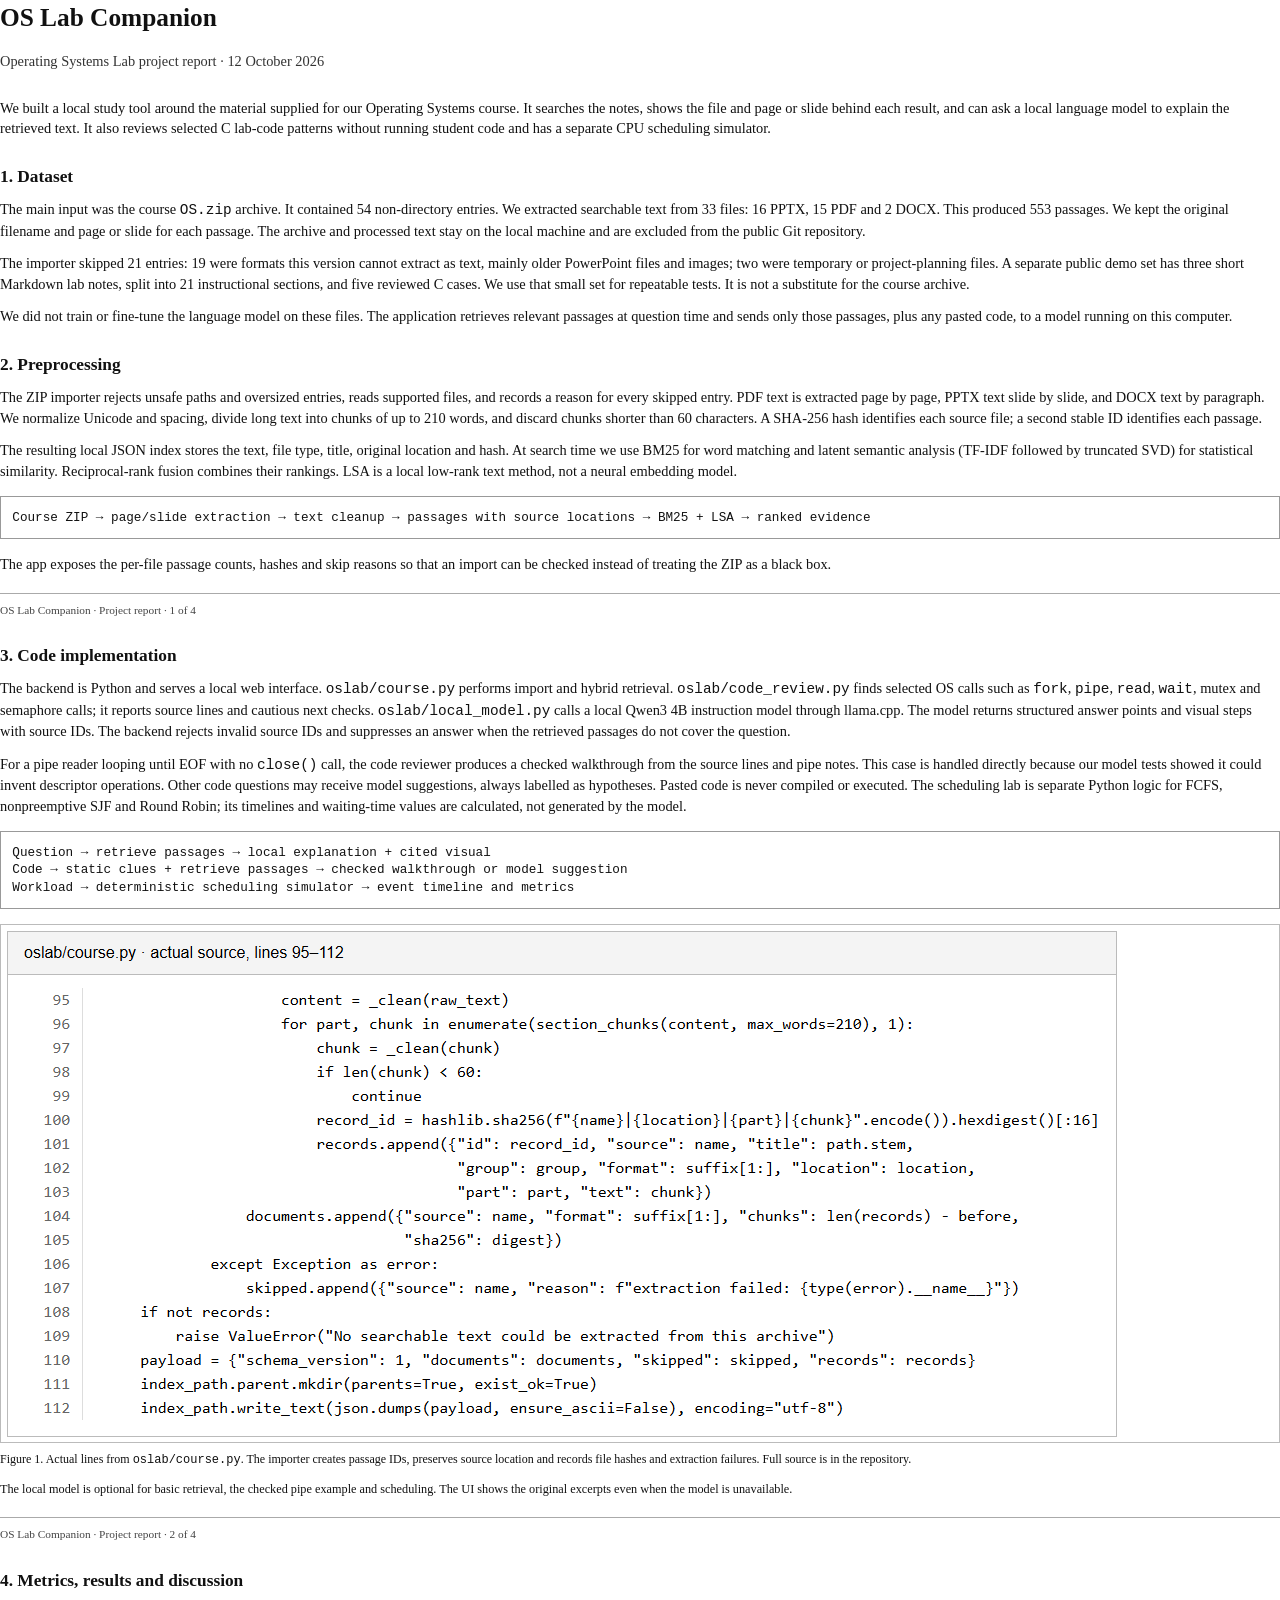
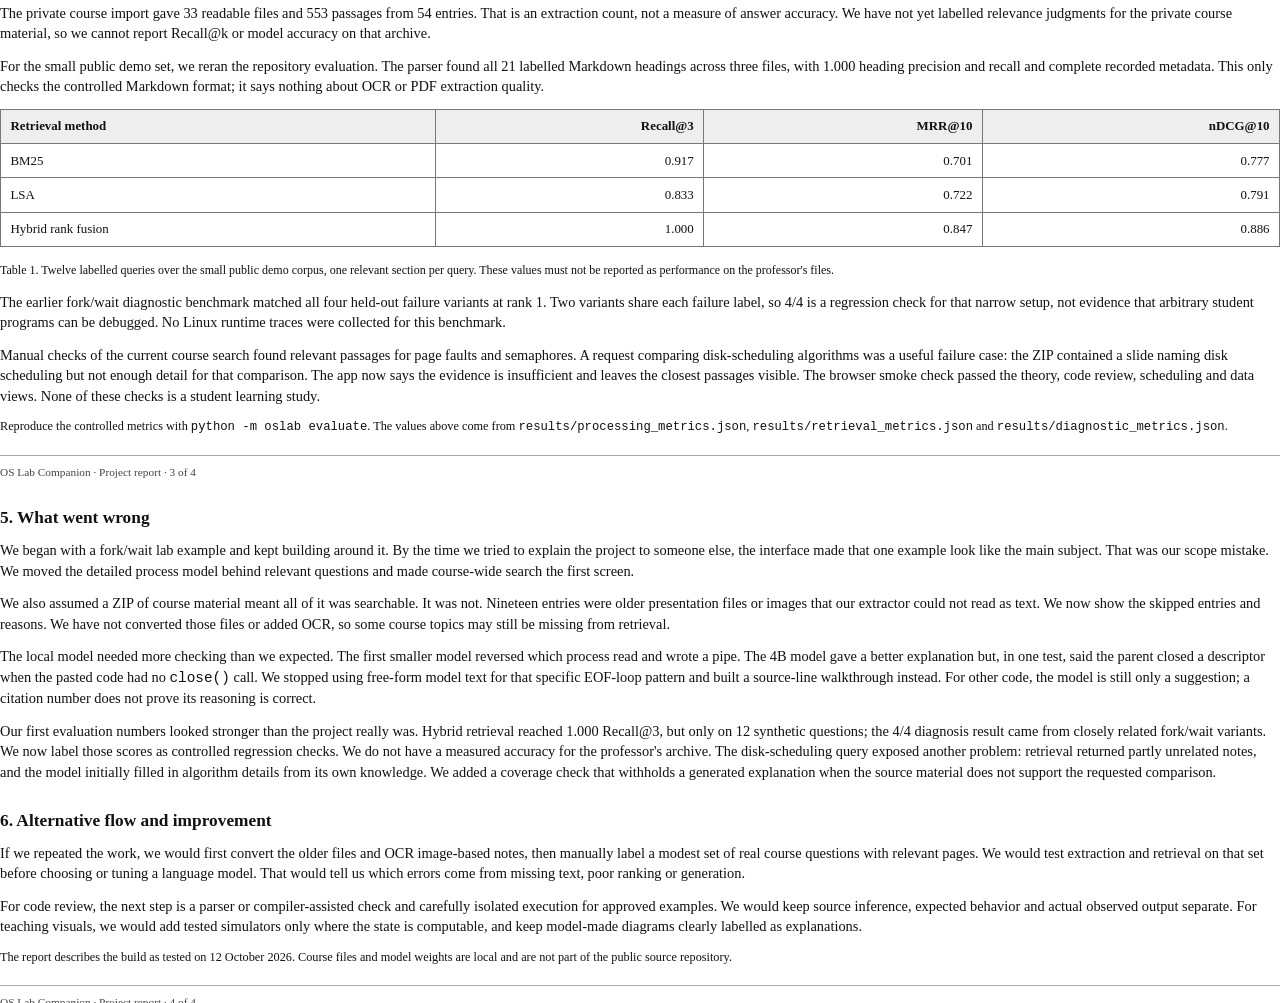
==== docs/SUBMISSION_REPORT_2026-10-12.html @ 82b8b7ef "Build course-wide OS companion and submission report" ====
<!doctype html>
<html lang="en">
<head>
  <meta charset="utf-8">
  <title>OS Lab Companion — Project Report</title>
  <style>
    @page { size: A4; margin: 15mm 17mm; }
    * { box-sizing: border-box; }
    body { margin: 0; color: #111; font: 10.8pt/1.42 "Times New Roman", Times, serif; }
    .page { break-after: page; }
    .page:last-child { break-after: auto; }
    h1 { font-size: 19pt; font-weight: bold; margin: 0 0 4mm; }
    h2 { font-size: 13pt; margin: 7mm 0 2.5mm; }
    h3 { font-size: 11pt; margin: 4.5mm 0 1.5mm; }
    p { margin: 0 0 3.2mm; }
    .meta { color: #333; margin-bottom: 7mm; }
    .small { font-size: 9.2pt; }
    .caption { font-size: 9pt; margin-top: 2mm; }
    .flow { border: 1px solid #999; padding: 3mm; font: 9.5pt/1.4 Consolas, monospace; margin: 4mm 0; }
    table { border-collapse: collapse; width: 100%; font-size: 9.7pt; margin: 3mm 0 4mm; }
    th, td { border: 1px solid #777; padding: 2mm 2.5mm; text-align: left; vertical-align: top; }
    th { font-weight: bold; background: #eee; }
    .number { text-align: right; white-space: nowrap; }
    img { display: block; max-width: 100%; height: auto; }
    .figure { border: 1px solid #bbb; padding: 1.5mm; margin-top: 3mm; }
    .page-mark { margin-top: 5mm; border-top: 1px solid #aaa; padding-top: 2mm; font-size: 8.5pt; color: #444; }
  </style>
</head>
<body>
  <section class="page">
    <h1>OS Lab Companion</h1>
    <p class="meta">Operating Systems Lab project report · 12 October 2026</p>
    <p>We built a local study tool around the material supplied for our Operating Systems course. It searches the notes, shows the file and page or slide behind each result, and can ask a local language model to explain the retrieved text. It also reviews selected C lab-code patterns without running student code and has a separate CPU scheduling simulator.</p>

    <h2>1. Dataset</h2>
    <p>The main input was the course <code>OS.zip</code> archive. It contained 54 non-directory entries. We extracted searchable text from 33 files: 16 PPTX, 15 PDF and 2 DOCX. This produced 553 passages. We kept the original filename and page or slide for each passage. The archive and processed text stay on the local machine and are excluded from the public Git repository.</p>
    <p>The importer skipped 21 entries: 19 were formats this version cannot extract as text, mainly older PowerPoint files and images; two were temporary or project-planning files. A separate public demo set has three short Markdown lab notes, split into 21 instructional sections, and five reviewed C cases. We use that small set for repeatable tests. It is not a substitute for the course archive.</p>
    <p>We did not train or fine-tune the language model on these files. The application retrieves relevant passages at question time and sends only those passages, plus any pasted code, to a model running on this computer.</p>

    <h2>2. Preprocessing</h2>
    <p>The ZIP importer rejects unsafe paths and oversized entries, reads supported files, and records a reason for every skipped entry. PDF text is extracted page by page, PPTX text slide by slide, and DOCX text by paragraph. We normalize Unicode and spacing, divide long text into chunks of up to 210 words, and discard chunks shorter than 60 characters. A SHA-256 hash identifies each source file; a second stable ID identifies each passage.</p>
    <p>The resulting local JSON index stores the text, file type, title, original location and hash. At search time we use BM25 for word matching and latent semantic analysis (TF-IDF followed by truncated SVD) for statistical similarity. Reciprocal-rank fusion combines their rankings. LSA is a local low-rank text method, not a neural embedding model.</p>
    <div class="flow">Course ZIP → page/slide extraction → text cleanup → passages with source locations → BM25 + LSA → ranked evidence</div>
    <p>The app exposes the per-file passage counts, hashes and skip reasons so that an import can be checked instead of treating the ZIP as a black box.</p>
    <div class="page-mark">OS Lab Companion · Project report · 1 of 4</div>
  </section>

  <section class="page">
    <h2>3. Code implementation</h2>
    <p>The backend is Python and serves a local web interface. <code>oslab/course.py</code> performs import and hybrid retrieval. <code>oslab/code_review.py</code> finds selected OS calls such as <code>fork</code>, <code>pipe</code>, <code>read</code>, <code>wait</code>, mutex and semaphore calls; it reports source lines and cautious next checks. <code>oslab/local_model.py</code> calls a local Qwen3 4B instruction model through llama.cpp. The model returns structured answer points and visual steps with source IDs. The backend rejects invalid source IDs and suppresses an answer when the retrieved passages do not cover the question.</p>
    <p>For a pipe reader looping until EOF with no <code>close()</code> call, the code reviewer produces a checked walkthrough from the source lines and pipe notes. This case is handled directly because our model tests showed it could invent descriptor operations. Other code questions may receive model suggestions, always labelled as hypotheses. Pasted code is never compiled or executed. The scheduling lab is separate Python logic for FCFS, nonpreemptive SJF and Round Robin; its timelines and waiting-time values are calculated, not generated by the model.</p>
    <div class="flow">Question → retrieve passages → local explanation + cited visual<br>Code → static clues + retrieve passages → checked walkthrough or model suggestion<br>Workload → deterministic scheduling simulator → event timeline and metrics</div>
    <div class="figure"><img src="images/code_import_excerpt.png" alt="Actual course importer source code with line numbers"></div>
    <p class="caption">Figure 1. Actual lines from <code>oslab/course.py</code>. The importer creates passage IDs, preserves source location and records file hashes and extraction failures. Full source is in the repository.</p>
    <p class="small">The local model is optional for basic retrieval, the checked pipe example and scheduling. The UI shows the original excerpts even when the model is unavailable.</p>
    <div class="page-mark">OS Lab Companion · Project report · 2 of 4</div>
  </section>

  <section class="page">
    <h2>4. Metrics, results and discussion</h2>
    <p>The private course import gave 33 readable files and 553 passages from 54 entries. That is an extraction count, not a measure of answer accuracy. We have not yet labelled relevance judgments for the private course material, so we cannot report Recall@k or model accuracy on that archive.</p>
    <p>For the small public demo set, we reran the repository evaluation. The parser found all 21 labelled Markdown headings across three files, with 1.000 heading precision and recall and complete recorded metadata. This only checks the controlled Markdown format; it says nothing about OCR or PDF extraction quality.</p>
    <table>
      <thead><tr><th>Retrieval method</th><th class="number">Recall@3</th><th class="number">MRR@10</th><th class="number">nDCG@10</th></tr></thead>
      <tbody>
        <tr><td>BM25</td><td class="number">0.917</td><td class="number">0.701</td><td class="number">0.777</td></tr>
        <tr><td>LSA</td><td class="number">0.833</td><td class="number">0.722</td><td class="number">0.791</td></tr>
        <tr><td>Hybrid rank fusion</td><td class="number">1.000</td><td class="number">0.847</td><td class="number">0.886</td></tr>
      </tbody>
    </table>
    <p class="caption">Table 1. Twelve labelled queries over the small public demo corpus, one relevant section per query. These values must not be reported as performance on the professor's files.</p>
    <p>The earlier fork/wait diagnostic benchmark matched all four held-out failure variants at rank 1. Two variants share each failure label, so 4/4 is a regression check for that narrow setup, not evidence that arbitrary student programs can be debugged. No Linux runtime traces were collected for this benchmark.</p>
    <p>Manual checks of the current course search found relevant passages for page faults and semaphores. A request comparing disk-scheduling algorithms was a useful failure case: the ZIP contained a slide naming disk scheduling but not enough detail for that comparison. The app now says the evidence is insufficient and leaves the closest passages visible. The browser smoke check passed the theory, code review, scheduling and data views. None of these checks is a student learning study.</p>
    <p class="small">Reproduce the controlled metrics with <code>python -m oslab evaluate</code>. The values above come from <code>results/processing_metrics.json</code>, <code>results/retrieval_metrics.json</code> and <code>results/diagnostic_metrics.json</code>.</p>
    <div class="page-mark">OS Lab Companion · Project report · 3 of 4</div>
  </section>

  <section class="page">
    <h2>5. What went wrong</h2>
    <p>We began with a fork/wait lab example and kept building around it. By the time we tried to explain the project to someone else, the interface made that one example look like the main subject. That was our scope mistake. We moved the detailed process model behind relevant questions and made course-wide search the first screen.</p>
    <p>We also assumed a ZIP of course material meant all of it was searchable. It was not. Nineteen entries were older presentation files or images that our extractor could not read as text. We now show the skipped entries and reasons. We have not converted those files or added OCR, so some course topics may still be missing from retrieval.</p>
    <p>The local model needed more checking than we expected. The first smaller model reversed which process read and wrote a pipe. The 4B model gave a better explanation but, in one test, said the parent closed a descriptor when the pasted code had no <code>close()</code> call. We stopped using free-form model text for that specific EOF-loop pattern and built a source-line walkthrough instead. For other code, the model is still only a suggestion; a citation number does not prove its reasoning is correct.</p>
    <p>Our first evaluation numbers looked stronger than the project really was. Hybrid retrieval reached 1.000 Recall@3, but only on 12 synthetic questions; the 4/4 diagnosis result came from closely related fork/wait variants. We now label those scores as controlled regression checks. We do not have a measured accuracy for the professor's archive. The disk-scheduling query exposed another problem: retrieval returned partly unrelated notes, and the model initially filled in algorithm details from its own knowledge. We added a coverage check that withholds a generated explanation when the source material does not support the requested comparison.</p>

    <h2>6. Alternative flow and improvement</h2>
    <p>If we repeated the work, we would first convert the older files and OCR image-based notes, then manually label a modest set of real course questions with relevant pages. We would test extraction and retrieval on that set before choosing or tuning a language model. That would tell us which errors come from missing text, poor ranking or generation.</p>
    <p>For code review, the next step is a parser or compiler-assisted check and carefully isolated execution for approved examples. We would keep source inference, expected behavior and actual observed output separate. For teaching visuals, we would add tested simulators only where the state is computable, and keep model-made diagrams clearly labelled as explanations.</p>
    <p class="small">The report describes the build as tested on 12 October 2026. Course files and model weights are local and are not part of the public source repository.</p>
    <div class="page-mark">OS Lab Companion · Project report · 4 of 4</div>
  </section>
</body>
</html>
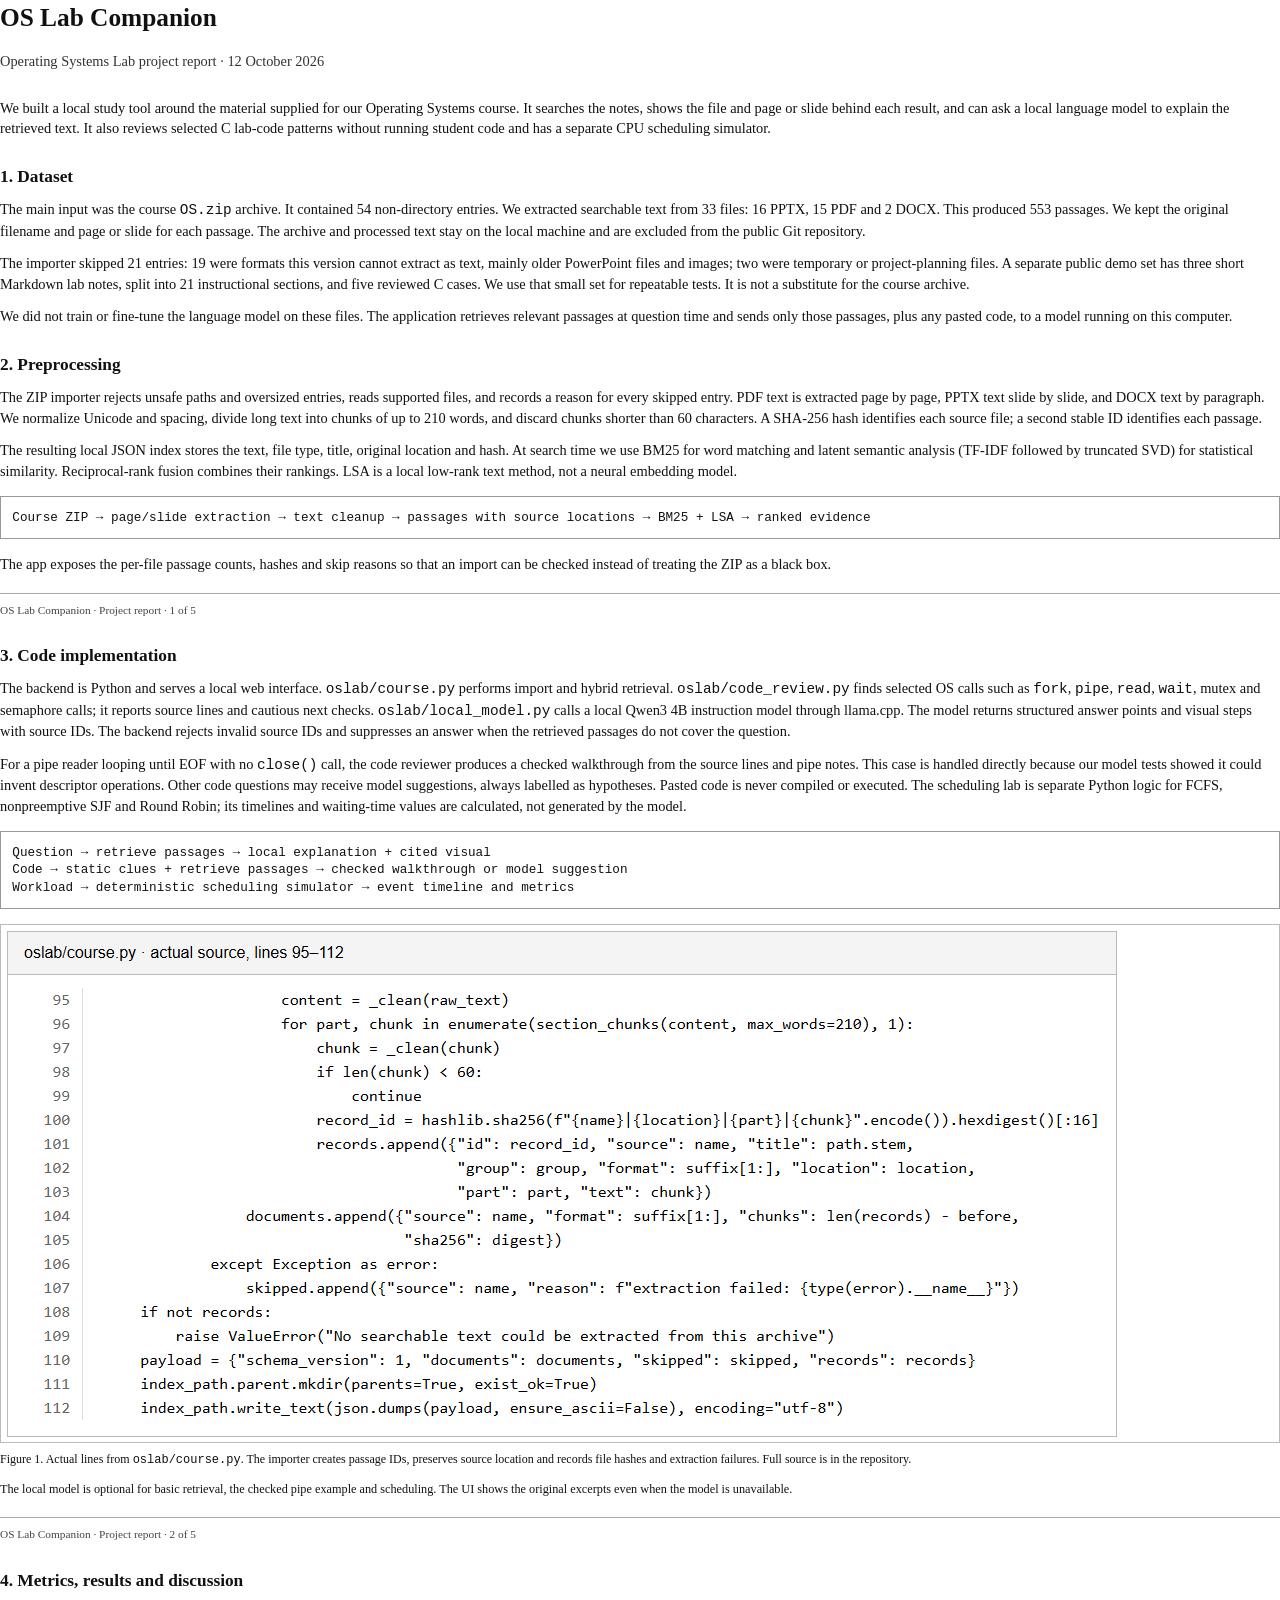
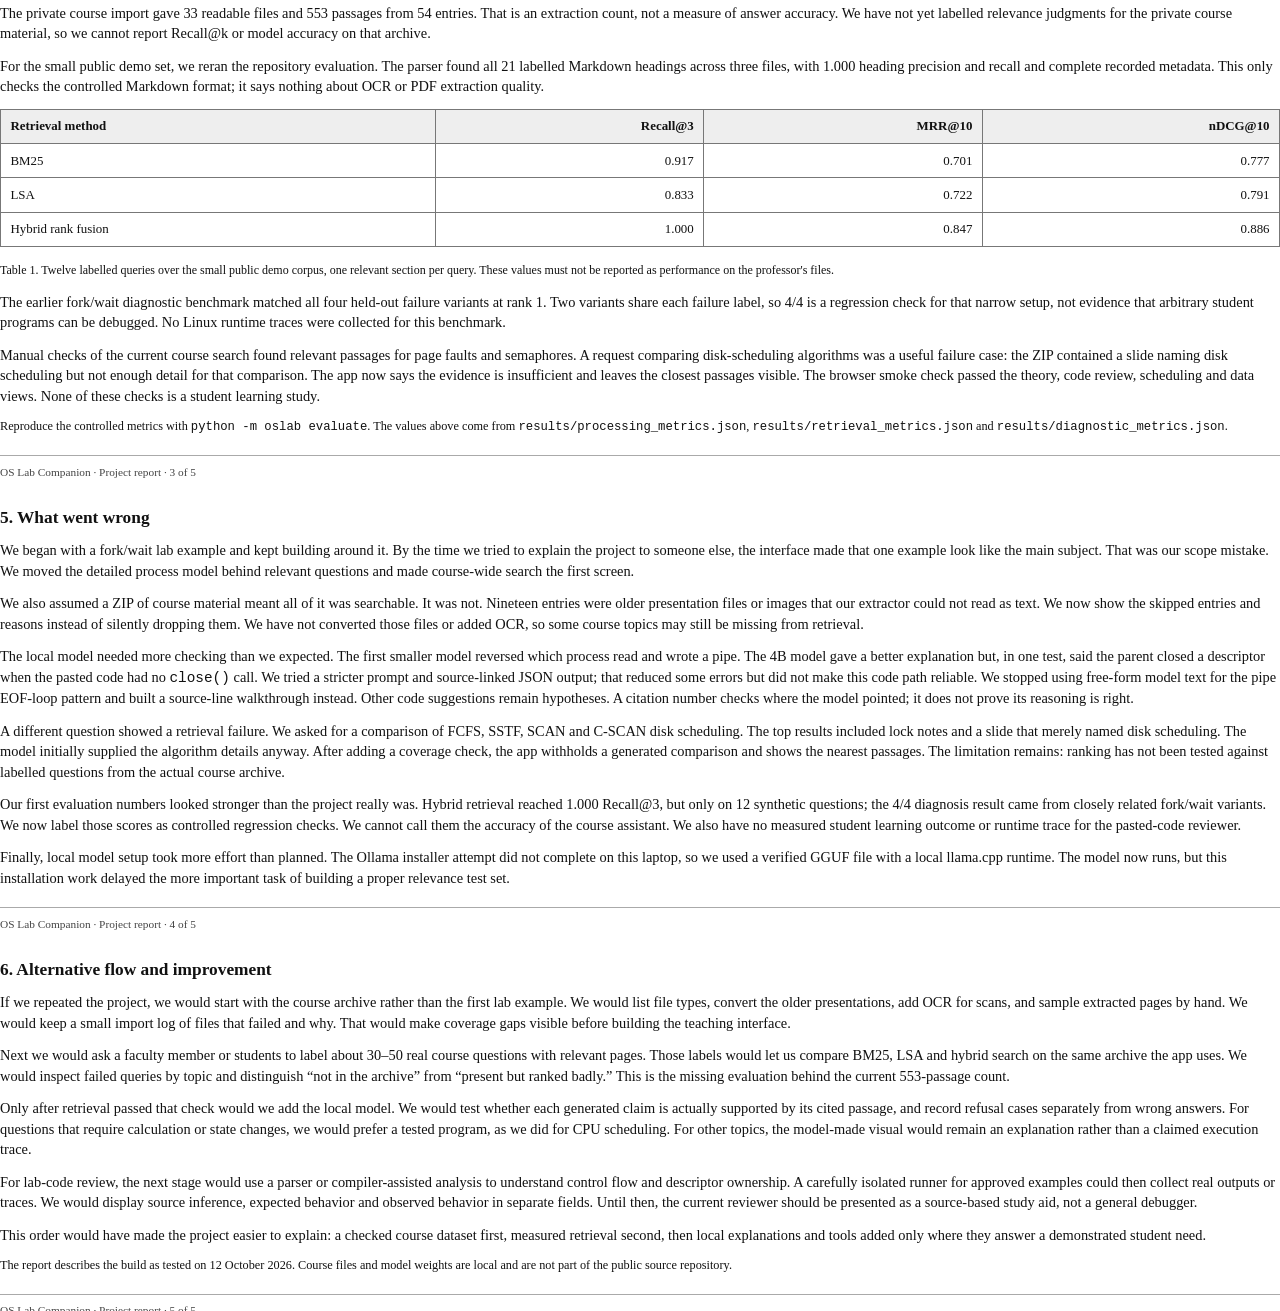
==== commit 0ba02b16: "Expand submission report to five pages" ====
--- a/docs/SUBMISSION_REPORT_2026-10-12.html
+++ b/docs/SUBMISSION_REPORT_2026-10-12.html
@@ -42,7 +42,7 @@
     <p>The resulting local JSON index stores the text, file type, title, original location and hash. At search time we use BM25 for word matching and latent semantic analysis (TF-IDF followed by truncated SVD) for statistical similarity. Reciprocal-rank fusion combines their rankings. LSA is a local low-rank text method, not a neural embedding model.</p>
     <div class="flow">Course ZIP → page/slide extraction → text cleanup → passages with source locations → BM25 + LSA → ranked evidence</div>
     <p>The app exposes the per-file passage counts, hashes and skip reasons so that an import can be checked instead of treating the ZIP as a black box.</p>
-    <div class="page-mark">OS Lab Companion · Project report · 1 of 4</div>
+    <div class="page-mark">OS Lab Companion · Project report · 1 of 5</div>
   </section>
 
   <section class="page">
@@ -53,7 +53,7 @@
     <div class="figure"><img src="images/code_import_excerpt.png" alt="Actual course importer source code with line numbers"></div>
     <p class="caption">Figure 1. Actual lines from <code>oslab/course.py</code>. The importer creates passage IDs, preserves source location and records file hashes and extraction failures. Full source is in the repository.</p>
     <p class="small">The local model is optional for basic retrieval, the checked pipe example and scheduling. The UI shows the original excerpts even when the model is unavailable.</p>
-    <div class="page-mark">OS Lab Companion · Project report · 2 of 4</div>
+    <div class="page-mark">OS Lab Companion · Project report · 2 of 5</div>
   </section>
 
   <section class="page">
@@ -72,21 +72,29 @@
     <p>The earlier fork/wait diagnostic benchmark matched all four held-out failure variants at rank 1. Two variants share each failure label, so 4/4 is a regression check for that narrow setup, not evidence that arbitrary student programs can be debugged. No Linux runtime traces were collected for this benchmark.</p>
     <p>Manual checks of the current course search found relevant passages for page faults and semaphores. A request comparing disk-scheduling algorithms was a useful failure case: the ZIP contained a slide naming disk scheduling but not enough detail for that comparison. The app now says the evidence is insufficient and leaves the closest passages visible. The browser smoke check passed the theory, code review, scheduling and data views. None of these checks is a student learning study.</p>
     <p class="small">Reproduce the controlled metrics with <code>python -m oslab evaluate</code>. The values above come from <code>results/processing_metrics.json</code>, <code>results/retrieval_metrics.json</code> and <code>results/diagnostic_metrics.json</code>.</p>
-    <div class="page-mark">OS Lab Companion · Project report · 3 of 4</div>
+    <div class="page-mark">OS Lab Companion · Project report · 3 of 5</div>
   </section>
 
   <section class="page">
     <h2>5. What went wrong</h2>
     <p>We began with a fork/wait lab example and kept building around it. By the time we tried to explain the project to someone else, the interface made that one example look like the main subject. That was our scope mistake. We moved the detailed process model behind relevant questions and made course-wide search the first screen.</p>
-    <p>We also assumed a ZIP of course material meant all of it was searchable. It was not. Nineteen entries were older presentation files or images that our extractor could not read as text. We now show the skipped entries and reasons. We have not converted those files or added OCR, so some course topics may still be missing from retrieval.</p>
-    <p>The local model needed more checking than we expected. The first smaller model reversed which process read and wrote a pipe. The 4B model gave a better explanation but, in one test, said the parent closed a descriptor when the pasted code had no <code>close()</code> call. We stopped using free-form model text for that specific EOF-loop pattern and built a source-line walkthrough instead. For other code, the model is still only a suggestion; a citation number does not prove its reasoning is correct.</p>
-    <p>Our first evaluation numbers looked stronger than the project really was. Hybrid retrieval reached 1.000 Recall@3, but only on 12 synthetic questions; the 4/4 diagnosis result came from closely related fork/wait variants. We now label those scores as controlled regression checks. We do not have a measured accuracy for the professor's archive. The disk-scheduling query exposed another problem: retrieval returned partly unrelated notes, and the model initially filled in algorithm details from its own knowledge. We added a coverage check that withholds a generated explanation when the source material does not support the requested comparison.</p>
+    <p>We also assumed a ZIP of course material meant all of it was searchable. It was not. Nineteen entries were older presentation files or images that our extractor could not read as text. We now show the skipped entries and reasons instead of silently dropping them. We have not converted those files or added OCR, so some course topics may still be missing from retrieval.</p>
+    <p>The local model needed more checking than we expected. The first smaller model reversed which process read and wrote a pipe. The 4B model gave a better explanation but, in one test, said the parent closed a descriptor when the pasted code had no <code>close()</code> call. We tried a stricter prompt and source-linked JSON output; that reduced some errors but did not make this code path reliable. We stopped using free-form model text for the pipe EOF-loop pattern and built a source-line walkthrough instead. Other code suggestions remain hypotheses. A citation number checks where the model pointed; it does not prove its reasoning is right.</p>
+    <p>A different question showed a retrieval failure. We asked for a comparison of FCFS, SSTF, SCAN and C-SCAN disk scheduling. The top results included lock notes and a slide that merely named disk scheduling. The model initially supplied the algorithm details anyway. After adding a coverage check, the app withholds a generated comparison and shows the nearest passages. The limitation remains: ranking has not been tested against labelled questions from the actual course archive.</p>
+    <p>Our first evaluation numbers looked stronger than the project really was. Hybrid retrieval reached 1.000 Recall@3, but only on 12 synthetic questions; the 4/4 diagnosis result came from closely related fork/wait variants. We now label those scores as controlled regression checks. We cannot call them the accuracy of the course assistant. We also have no measured student learning outcome or runtime trace for the pasted-code reviewer.</p>
+    <p>Finally, local model setup took more effort than planned. The Ollama installer attempt did not complete on this laptop, so we used a verified GGUF file with a local llama.cpp runtime. The model now runs, but this installation work delayed the more important task of building a proper relevance test set.</p>
+    <div class="page-mark">OS Lab Companion · Project report · 4 of 5</div>
+  </section>
 
+  <section class="page">
     <h2>6. Alternative flow and improvement</h2>
-    <p>If we repeated the work, we would first convert the older files and OCR image-based notes, then manually label a modest set of real course questions with relevant pages. We would test extraction and retrieval on that set before choosing or tuning a language model. That would tell us which errors come from missing text, poor ranking or generation.</p>
-    <p>For code review, the next step is a parser or compiler-assisted check and carefully isolated execution for approved examples. We would keep source inference, expected behavior and actual observed output separate. For teaching visuals, we would add tested simulators only where the state is computable, and keep model-made diagrams clearly labelled as explanations.</p>
+    <p>If we repeated the project, we would start with the course archive rather than the first lab example. We would list file types, convert the older presentations, add OCR for scans, and sample extracted pages by hand. We would keep a small import log of files that failed and why. That would make coverage gaps visible before building the teaching interface.</p>
+    <p>Next we would ask a faculty member or students to label about 30–50 real course questions with relevant pages. Those labels would let us compare BM25, LSA and hybrid search on the same archive the app uses. We would inspect failed queries by topic and distinguish “not in the archive” from “present but ranked badly.” This is the missing evaluation behind the current 553-passage count.</p>
+    <p>Only after retrieval passed that check would we add the local model. We would test whether each generated claim is actually supported by its cited passage, and record refusal cases separately from wrong answers. For questions that require calculation or state changes, we would prefer a tested program, as we did for CPU scheduling. For other topics, the model-made visual would remain an explanation rather than a claimed execution trace.</p>
+    <p>For lab-code review, the next stage would use a parser or compiler-assisted analysis to understand control flow and descriptor ownership. A carefully isolated runner for approved examples could then collect real outputs or traces. We would display source inference, expected behavior and observed behavior in separate fields. Until then, the current reviewer should be presented as a source-based study aid, not a general debugger.</p>
+    <p>This order would have made the project easier to explain: a checked course dataset first, measured retrieval second, then local explanations and tools added only where they answer a demonstrated student need.</p>
     <p class="small">The report describes the build as tested on 12 October 2026. Course files and model weights are local and are not part of the public source repository.</p>
-    <div class="page-mark">OS Lab Companion · Project report · 4 of 4</div>
+    <div class="page-mark">OS Lab Companion · Project report · 5 of 5</div>
   </section>
 </body>
 </html>
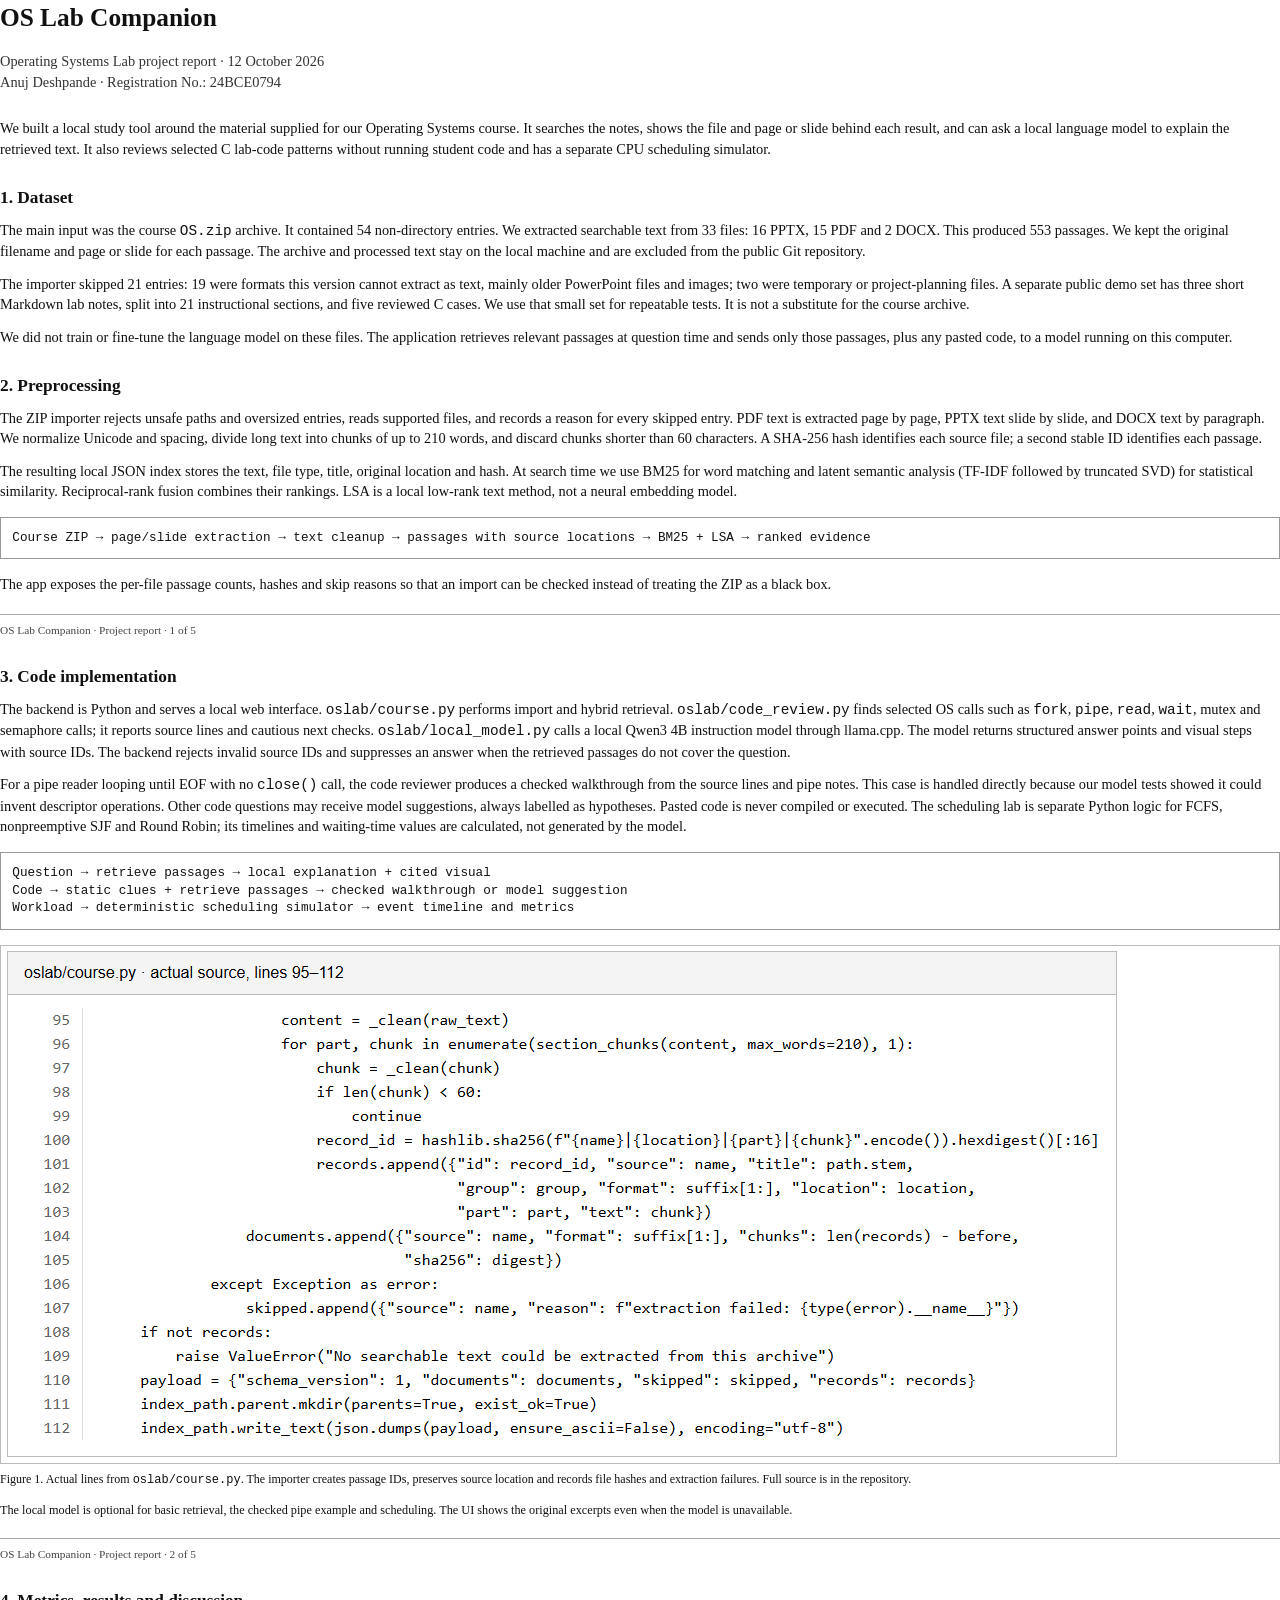
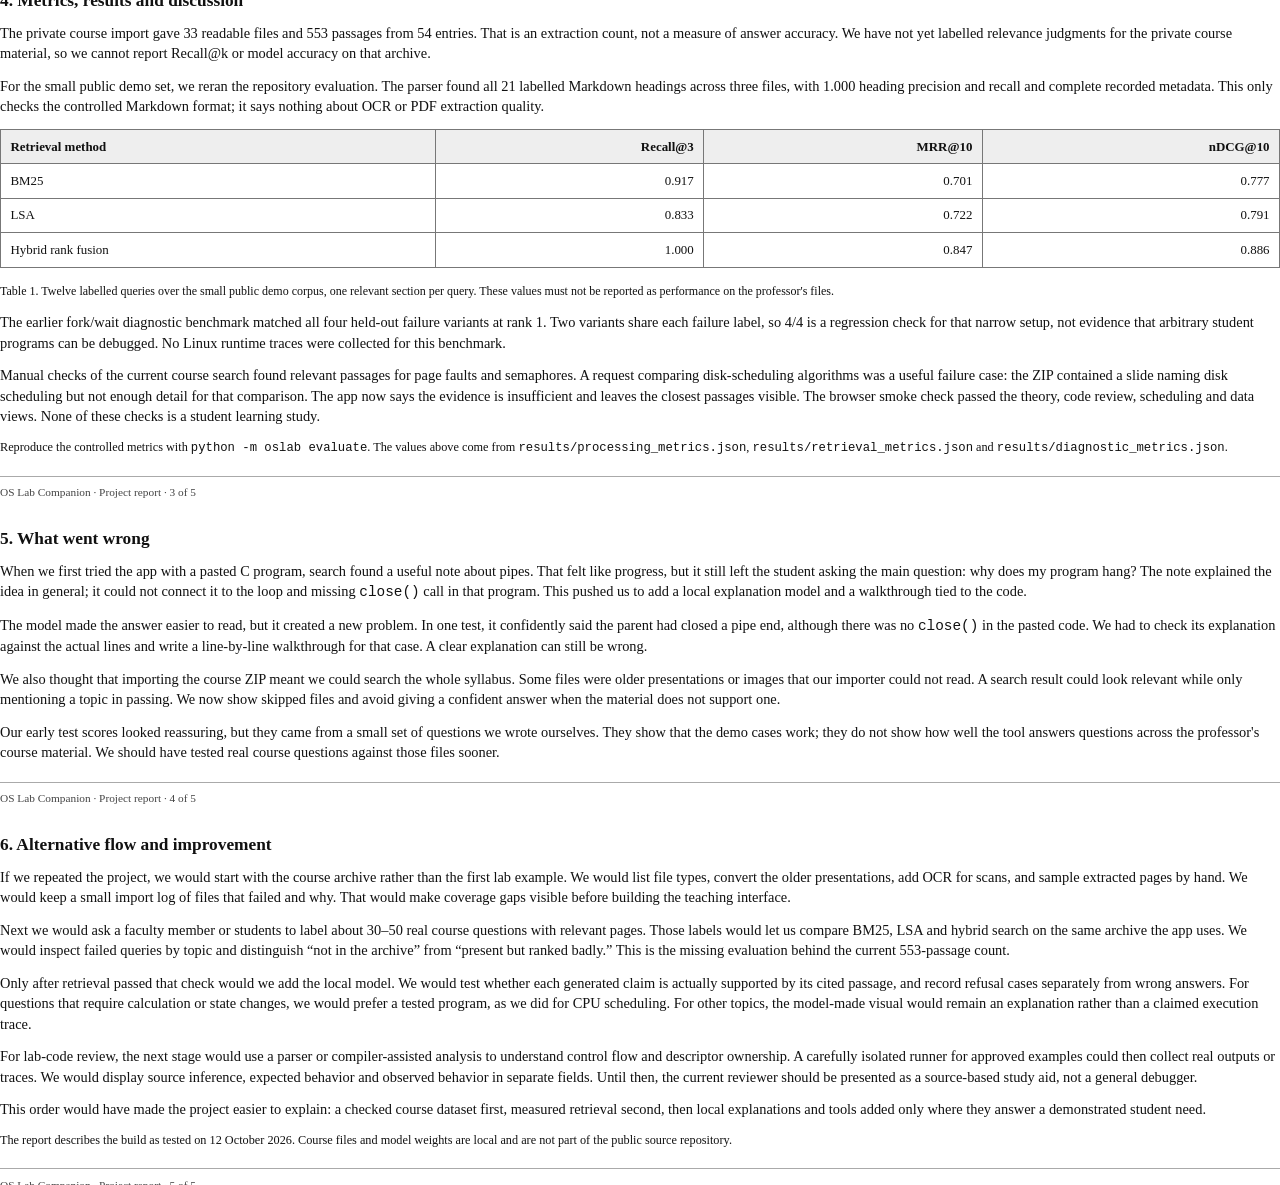
==== commit 751cf69d: "Add student details and revise report reflection" ====
--- a/docs/SUBMISSION_REPORT_2026-10-12.html
+++ b/docs/SUBMISSION_REPORT_2026-10-12.html
@@ -29,7 +29,7 @@
 <body>
   <section class="page">
     <h1>OS Lab Companion</h1>
-    <p class="meta">Operating Systems Lab project report · 12 October 2026</p>
+    <p class="meta">Operating Systems Lab project report · 12 October 2026<br>Anuj Deshpande · Registration No.: 24BCE0794</p>
     <p>We built a local study tool around the material supplied for our Operating Systems course. It searches the notes, shows the file and page or slide behind each result, and can ask a local language model to explain the retrieved text. It also reviews selected C lab-code patterns without running student code and has a separate CPU scheduling simulator.</p>
 
     <h2>1. Dataset</h2>
@@ -77,12 +77,10 @@
 
   <section class="page">
     <h2>5. What went wrong</h2>
-    <p>We began with a fork/wait lab example and kept building around it. By the time we tried to explain the project to someone else, the interface made that one example look like the main subject. That was our scope mistake. We moved the detailed process model behind relevant questions and made course-wide search the first screen.</p>
-    <p>We also assumed a ZIP of course material meant all of it was searchable. It was not. Nineteen entries were older presentation files or images that our extractor could not read as text. We now show the skipped entries and reasons instead of silently dropping them. We have not converted those files or added OCR, so some course topics may still be missing from retrieval.</p>
-    <p>The local model needed more checking than we expected. The first smaller model reversed which process read and wrote a pipe. The 4B model gave a better explanation but, in one test, said the parent closed a descriptor when the pasted code had no <code>close()</code> call. We tried a stricter prompt and source-linked JSON output; that reduced some errors but did not make this code path reliable. We stopped using free-form model text for the pipe EOF-loop pattern and built a source-line walkthrough instead. Other code suggestions remain hypotheses. A citation number checks where the model pointed; it does not prove its reasoning is right.</p>
-    <p>A different question showed a retrieval failure. We asked for a comparison of FCFS, SSTF, SCAN and C-SCAN disk scheduling. The top results included lock notes and a slide that merely named disk scheduling. The model initially supplied the algorithm details anyway. After adding a coverage check, the app withholds a generated comparison and shows the nearest passages. The limitation remains: ranking has not been tested against labelled questions from the actual course archive.</p>
-    <p>Our first evaluation numbers looked stronger than the project really was. Hybrid retrieval reached 1.000 Recall@3, but only on 12 synthetic questions; the 4/4 diagnosis result came from closely related fork/wait variants. We now label those scores as controlled regression checks. We cannot call them the accuracy of the course assistant. We also have no measured student learning outcome or runtime trace for the pasted-code reviewer.</p>
-    <p>Finally, local model setup took more effort than planned. The Ollama installer attempt did not complete on this laptop, so we used a verified GGUF file with a local llama.cpp runtime. The model now runs, but this installation work delayed the more important task of building a proper relevance test set.</p>
+    <p>When we first tried the app with a pasted C program, search found a useful note about pipes. That felt like progress, but it still left the student asking the main question: why does my program hang? The note explained the idea in general; it could not connect it to the loop and missing <code>close()</code> call in that program. This pushed us to add a local explanation model and a walkthrough tied to the code.</p>
+    <p>The model made the answer easier to read, but it created a new problem. In one test, it confidently said the parent had closed a pipe end, although there was no <code>close()</code> in the pasted code. We had to check its explanation against the actual lines and write a line-by-line walkthrough for that case. A clear explanation can still be wrong.</p>
+    <p>We also thought that importing the course ZIP meant we could search the whole syllabus. Some files were older presentations or images that our importer could not read. A search result could look relevant while only mentioning a topic in passing. We now show skipped files and avoid giving a confident answer when the material does not support one.</p>
+    <p>Our early test scores looked reassuring, but they came from a small set of questions we wrote ourselves. They show that the demo cases work; they do not show how well the tool answers questions across the professor's course material. We should have tested real course questions against those files sooner.</p>
     <div class="page-mark">OS Lab Companion · Project report · 4 of 5</div>
   </section>
 
